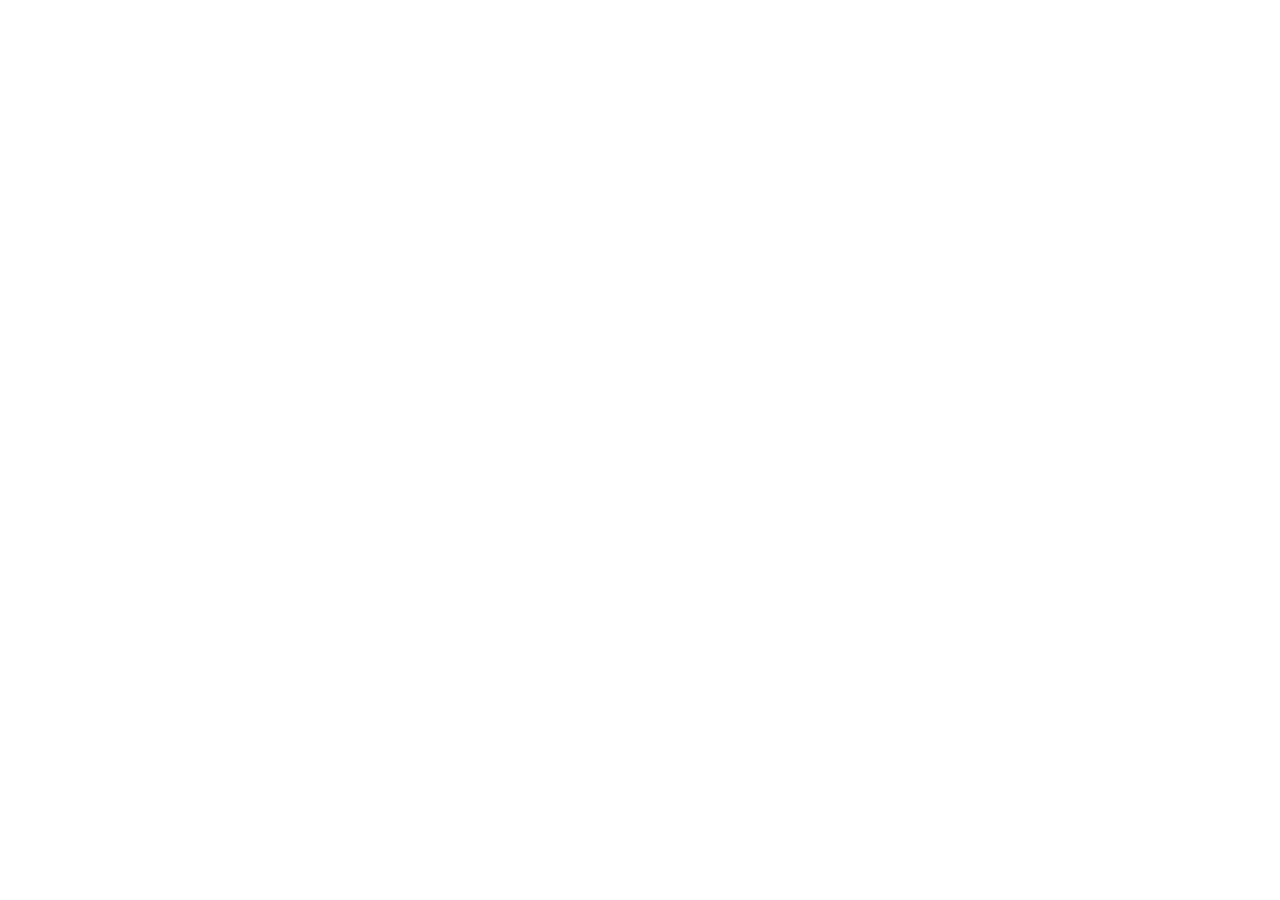
==== cssMemeSlider/index.html @ 8af1b4f4 "init: start cssMemeSlider-task LANG=en_EN date +'(%a, %b %d, %Y %r)'" ====
<!DOCTYPE html>
<html lang="en">
<head>
    <meta charset="UTF-8">
    <meta name="viewport" content="width=device-width, initial-scale=1.0">
    <title>CSS Meme Slider</title>
</head>
<body>
    
</body>
</html>
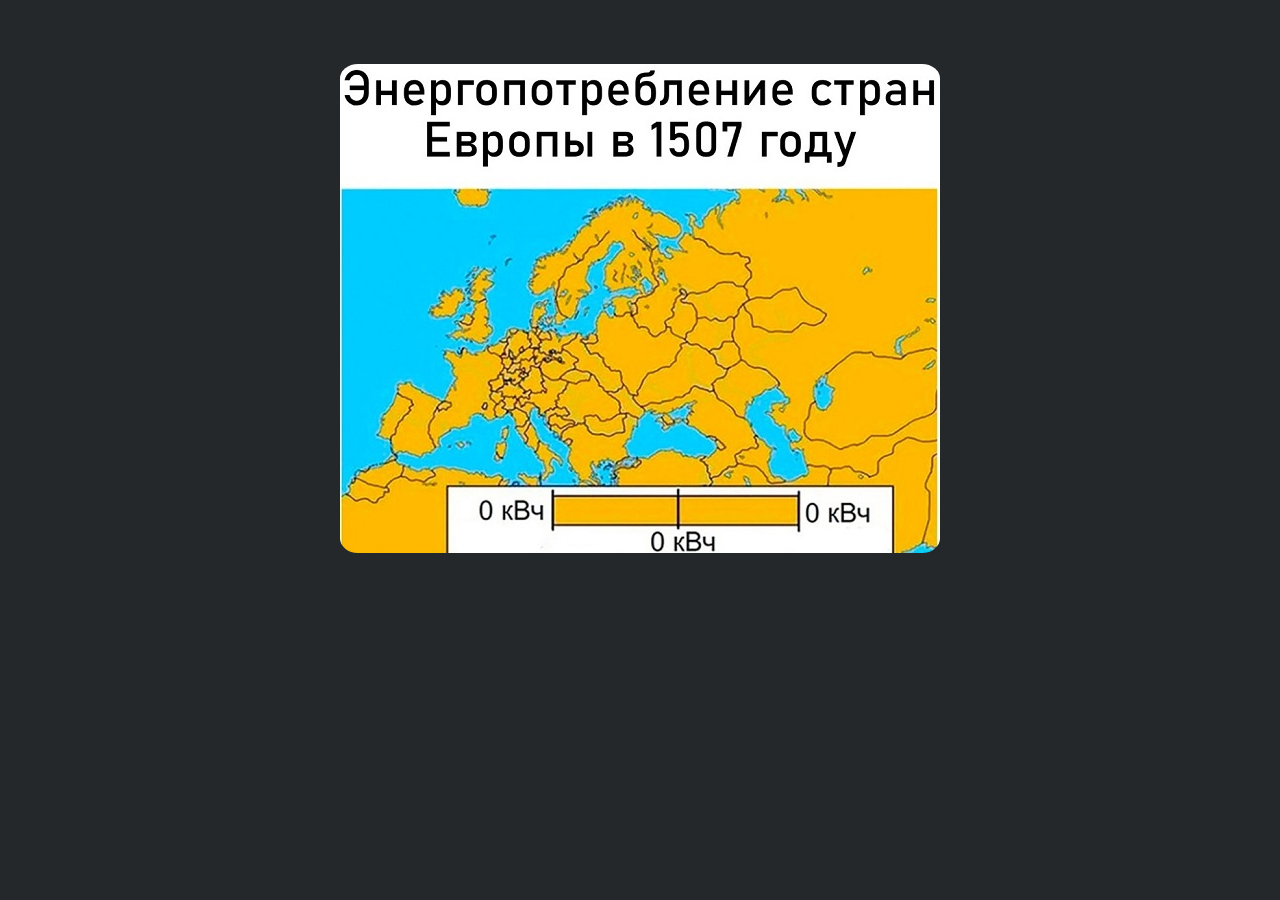
==== commit e8fbaa8d: "feat: add mem image LANG=en_EN date +'(%a, %b %d, %Y %r)'" ====
--- a/cssMemeSlider/index.html
+++ b/cssMemeSlider/index.html
@@ -4,8 +4,15 @@
     <meta charset="UTF-8">
     <meta name="viewport" content="width=device-width, initial-scale=1.0">
     <title>CSS Meme Slider</title>
+    <link rel="stylesheet" href="./src/css/reset.css">
+    <link rel="stylesheet" href="./src/css/style.css">
 </head>
 <body>
-    
+    <div class="wrapper">
+        <img src="./src/img/mem_1.jpg" alt="mem_1">
+        <img src="./src/img/mem_2.jpg" alt="mem_2">
+        <img src="./src/img/mem_3.jpg" alt="mem_3">
+        <img src="./src/img/mem_4.jpg" alt="mem_4">
+    </div>
 </body>
 </html>
--- a/cssMemeSlider/src/css/style.css
+++ b/cssMemeSlider/src/css/style.css
@@ -0,0 +1,17 @@
+body {
+    background-color: #25282a;
+}
+
+.wrapper {
+    margin: 0 auto;
+    margin-top: 5%;
+    display: flex;
+    flex-direction: row;
+    width: 600px;
+    height: 489px;
+    overflow: hidden;
+}
+
+.wrapper img {
+    border-radius: 3%;
+}
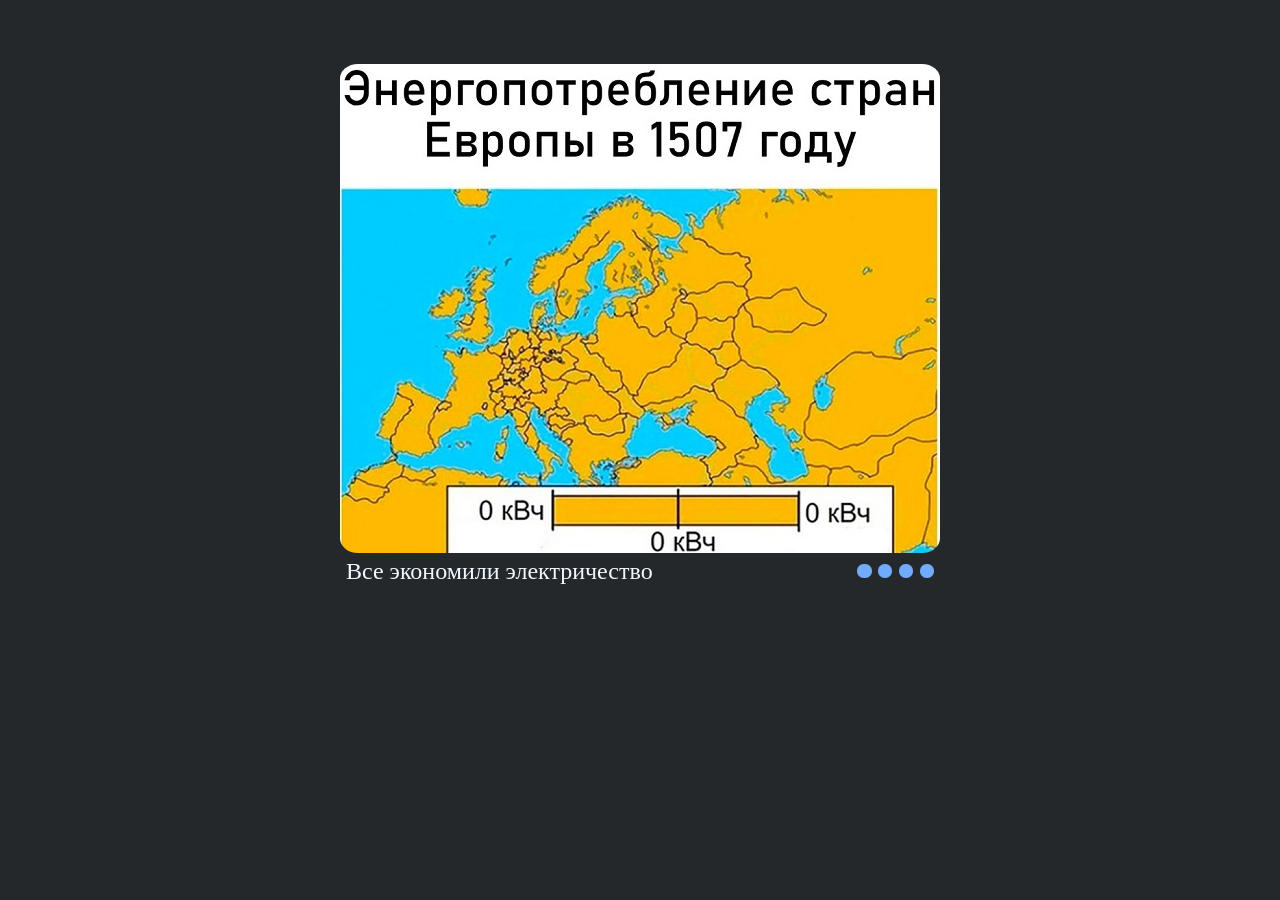
==== commit b5b1d6be: "feat: add mem image" ====
--- a/cssMemeSlider/index.html
+++ b/cssMemeSlider/index.html
@@ -8,11 +8,33 @@
     <link rel="stylesheet" href="./src/css/style.css">
 </head>
 <body>
-    <div class="wrapper">
-        <img src="./src/img/mem_1.jpg" alt="mem_1">
-        <img src="./src/img/mem_2.jpg" alt="mem_2">
-        <img src="./src/img/mem_3.jpg" alt="mem_3">
-        <img src="./src/img/mem_4.jpg" alt="mem_4">
+
+    <div class="container">
+        <div class="wrapper">
+            <img src="./src/img/mem_1.jpg" alt="mem_1">
+            <img src="./src/img/mem_2.jpg" alt="mem_2">
+            <img src="./src/img/mem_3.jpg" alt="mem_3">
+            <img src="./src/img/mem_4.jpg" alt="mem_4">
+        </div>
+        <div class="wrapper_down">
+            <div class="left">
+                <h1>Все экономили электричество</h1>
+            </div>
+            <div class="right">
+                <input class="slide s1" type="radio" name="r" id="r1" checked>
+                <input class="slide" type="radio" name="r" id="r2">
+                <input class="slide" type="radio" name="r" id="r3">
+                <input class="slide" type="radio" name="r" id="r4">
+            </div>
+
+            <div class="nav">
+                <label for="r1" class="bar"></label>
+                <label for="r2" class="bar"></label>
+                <label for="r3" class="bar"></label>
+                <label for="r4" class="bar"></label>
+            </div>
+        </div>
     </div>
+
 </body>
 </html>
--- a/cssMemeSlider/src/css/style.css
+++ b/cssMemeSlider/src/css/style.css
@@ -2,9 +2,20 @@
     background-color: #25282a;
 }
 
-.wrapper {
+h1 {
+    font-size: 1.5em;
+    color: aliceblue;
+}
+
+.container {
+    display: flex;
+    flex-direction: column;
     margin: 0 auto;
     margin-top: 5%;
+    width: 600px;
+}
+
+.wrapper {
     display: flex;
     flex-direction: row;
     width: 600px;
@@ -14,4 +25,58 @@
 
 .wrapper img {
     border-radius: 3%;
+}
+
+.wrapper_down {
+    display: flex;
+    flex-direction: row;
+    justify-content: space-between;
+    margin: 1%;
+    
+}
+
+.right {
+    display: flex;
+    align-items: center;
+}
+
+.nav {
+    display: flex;
+    flex-direction: row;
+    align-items: center;
+    gap: 0.4em;
+}
+
+.bar {
+    width: 0.9em;
+    height: 0.9em;
+    background-color: #71abfe;
+    border-radius: 45%;
+    cursor: pointer;
+    transition: all 0.4s;
+}
+
+.bar:hover {
+    background-color: #ffff;
+}
+
+
+input[name="r"] {
+    visibility: hidden;
+}
+
+#r1:checked ~ .s1 {
+    margin-left: 0;
+}
+
+#r2:checked ~ .s1 {
+    margin-left: -25%;
+}
+
+#r3:checked ~ .s1 {
+    margin-left: -50%;
+}
+
+#r4:checked ~ .s1 {
+    margin-left: -75%;
 }
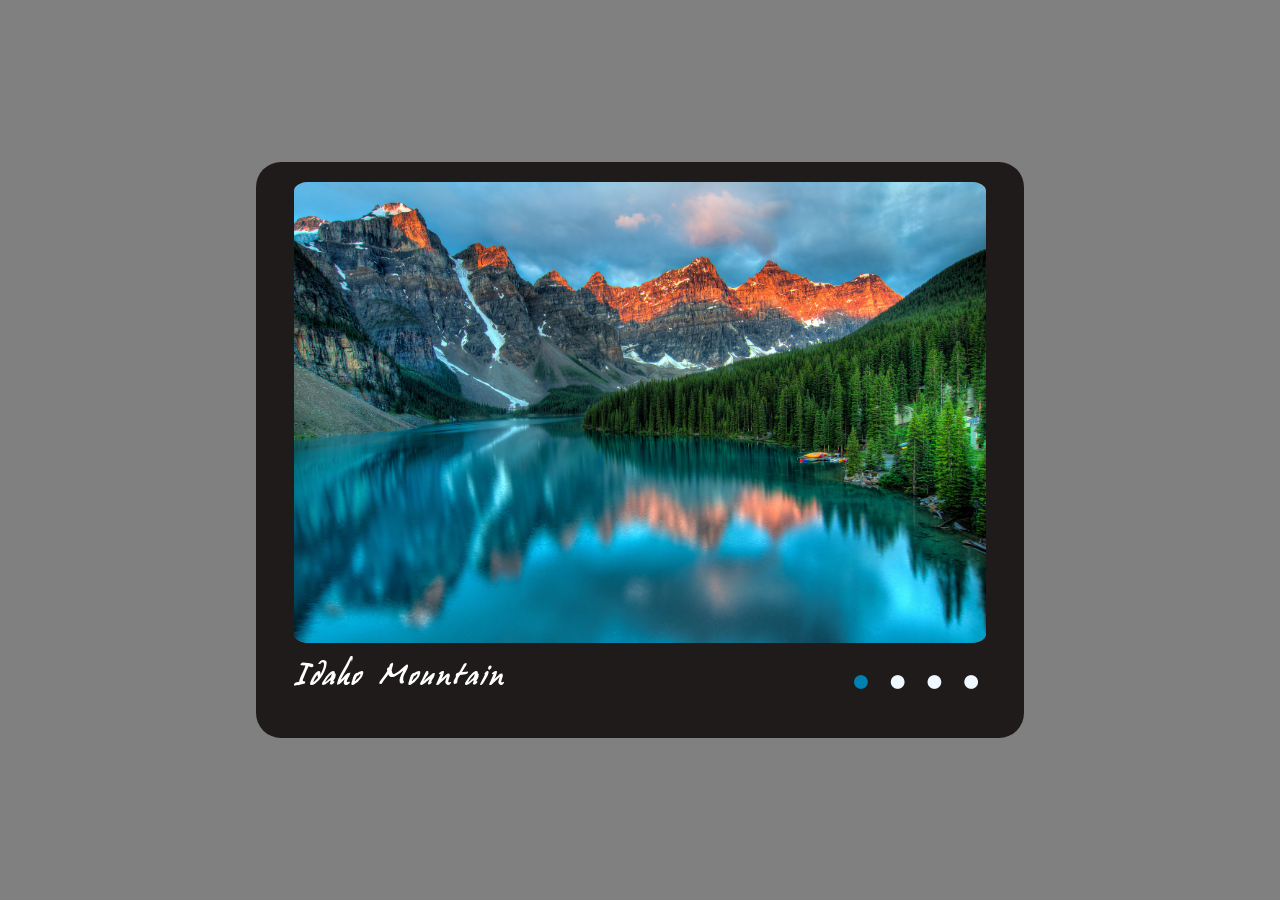
==== commit b42874cc: "refactor: move folder all files (Mon, Sep 16, 2024 10:30:41 PM)" ====
--- a/cssMemeSlider/index.html
+++ b/cssMemeSlider/index.html
@@ -1,40 +1,52 @@
 <!DOCTYPE html>
 <html lang="en">
 <head>
-    <meta charset="UTF-8">
-    <meta name="viewport" content="width=device-width, initial-scale=1.0">
-    <title>CSS Meme Slider</title>
-    <link rel="stylesheet" href="./src/css/reset.css">
-    <link rel="stylesheet" href="./src/css/style.css">
-</head>
+  <meta charset="UTF-8">
+  <meta name="viewport" content="width=device-width, initial-scale=1.0">
+  <title>Nature Slider</title>
+  <link rel="stylesheet" href="./assets/css/normalize.css">
+  <link rel="stylesheet" href="./assets/css/style.css">
+  <link type="image/png" sizes="16x16" rel="icon" href="./assets/favicon/favicon-16.png">
+  <link type="image/png" sizes="32x32" rel="icon" href="./assets/favicon/favicon-32.png">
+ </head>
 <body>
-
-    <div class="container">
-        <div class="wrapper">
-            <img src="./src/img/mem_1.jpg" alt="mem_1">
-            <img src="./src/img/mem_2.jpg" alt="mem_2">
-            <img src="./src/img/mem_3.jpg" alt="mem_3">
-            <img src="./src/img/mem_4.jpg" alt="mem_4">
+  <div class="wrapper">
+    <div class="slider-wrapper">
+      <input type="radio" id="radio_4" name="but" />
+      <input type="radio" id="radio_3" name="but" />
+      <input type="radio" id="radio_2" name="but" />
+      <input type="radio" id="radio_1" name="but" checked/>
+      <div class="txt-btn">
+        <div class="slider-button">
+          <label for="radio_1" class="lableRadio" id="radio1">
+            <span>&#9679;</span>
+          </label>
+          <label for="radio_2" class="lableRadio" id="radio2">
+            <span>&#9679;</span>
+          </label>
+          <label for="radio_3" class="lableRadio" id="radio3">
+            <span>&#9679;</span>
+          </label>
+          <label for="radio_4" class="lableRadio" id="radio4">
+            <span>&#9679;</span>
+          </label>
         </div>
-        <div class="wrapper_down">
-            <div class="left">
-                <h1>Все экономили электричество</h1>
-            </div>
-            <div class="right">
-                <input class="slide s1" type="radio" name="r" id="r1" checked>
-                <input class="slide" type="radio" name="r" id="r2">
-                <input class="slide" type="radio" name="r" id="r3">
-                <input class="slide" type="radio" name="r" id="r4">
-            </div>
-
-            <div class="nav">
-                <label for="r1" class="bar"></label>
-                <label for="r2" class="bar"></label>
-                <label for="r3" class="bar"></label>
-                <label for="r4" class="bar"></label>
-            </div>
+        <div class="slider-description">
+            <h2 class="txt1">Idaho Mountain</h2>
+            <h2 class="txt2">Alabama Mountain</h2>
+            <h2 class="txt3">Alaska Mountain</h2>
+            <h2 class="txt4">Oklahoma Mountain</h2>
         </div>
+      </div>
+      <div class="slider">
+        <div class="slider-img">
+          <img src="./assets/img/img_1.jpg" alt="Img1">
+          <img src="./assets/img/img_2.jpg" alt="Img2">
+          <img src="./assets/img/img_3.jpg" alt="Img3">
+          <img src="./assets/img/img_4.jpg" alt="Img4">
+        </div>
+      </div>
     </div>
-
+  </div>
 </body>
 </html>
--- a/cssMemeSlider/assets/css/style.css
+++ b/cssMemeSlider/assets/css/style.css
@@ -0,0 +1,262 @@
+
+@font-face {
+	font-family: 'HansHandCyr'; 
+	src: url(../fonts/HansHandCyr.ttf); 
+}
+
+h2 {
+  color: white;
+  transition: .5s;
+  font-size: 1.5rem;
+  font-family: HansHandCyr;
+  letter-spacing: 0.2rem;
+}
+
+.wrapper {
+  display: flex;
+  justify-content: center;
+  align-items: center;
+  width: 100vw;
+  height: 100vh;
+  background: gray;
+}
+
+.slider-wrapper {
+  display: flex;
+  justify-content: center;
+  align-items: center;
+  flex-direction: column-reverse;
+  width: 60vw;
+  height: auto;
+  background: #1f1b1b;
+  border-radius: 1.5625rem;
+  padding: 1.25rem 0 1.25rem 0;
+}
+
+.slider {
+  display: flex;
+  justify-content: center;
+  align-items: center;
+  width: 90%;
+  height: 90%;
+  background: grey;
+  border-radius: 2%;
+  overflow: hidden;
+  text-align: center;
+}
+
+.slider-img {
+  display: flex;
+  transition: .5s;
+  & img {
+    width: 100%;
+  }
+}
+
+input {
+  display: none;
+}
+
+.slider-description {
+  display: flex;
+  overflow: hidden;
+  text-align: left;
+  order: -1;
+  width: 100%;
+}
+
+.slider-hidden {
+  display: flex;
+}
+
+.txt-btn {
+  display: flex;
+  justify-content: space-between;
+  align-items: center;
+  width: 90%;
+}
+
+#radio_1:hover, #radio_2:hover, #radio_3:hover {
+    cursor: pointer;
+}
+
+.txt1, .txt2, .txt3, .txt4 {
+  animation: 1s ease-in-out 0s alternate op;
+  /* padding: 0 1rem 0 1rem; */
+}
+
+input#radio_1:checked {
+  & ~ .txt-btn .slider-description .txt3 {
+    scale: 0;
+    display: none;
+  }
+
+  & ~ .txt-btn .slider-description .txt4 {
+    scale: 0;
+    display: none;
+  }
+
+  & ~ .txt-btn .slider-description .txt2 {
+    scale: 0;
+    display: none;
+  }
+
+  & ~ .txt-btn .slider-description .txt1 {
+    scale: 1;
+    display: block;
+  }
+
+  & ~ .slider .slider-img {
+    transform: translateX(0);
+  }
+
+  ~ .txt-btn .slider-button #radio1 span {
+    color:#0081b0;
+  }
+}
+
+input#radio_2:checked {
+  & ~ .txt-btn .slider-description .txt3 {
+    scale: 0;
+    display: none;
+  }
+
+  & ~ .txt-btn .slider-description .txt4 {
+    scale: 0;
+    display: none;
+  }
+
+  & ~ .txt-btn .slider-description .txt2 {
+    scale: 1;
+    display: block;
+  }
+
+  & ~ .txt-btn .slider-description .txt1 {
+    scale: 0;
+    display: none;
+  }
+
+  & ~ .slider .slider-img {
+    transform: translateX(-100%);
+  }
+
+  ~ .txt-btn .slider-button #radio2 span {
+    color:#0081b0;
+  }
+}
+
+input#radio_3:checked {
+  & ~ .txt-btn .slider-description .txt3 {
+    scale: 1;
+    display: block;
+  }
+
+  & ~ .txt-btn .slider-description .txt4 {
+    scale: 0;
+    display: none;
+  }
+
+  & ~ .txt-btn .slider-description .txt2 {
+    scale: 0;
+    display: none;
+  }
+
+  & ~ .txt-btn .slider-description .txt1 {
+    scale: 0;
+    display: none;
+  }
+
+  & ~ .slider .slider-img {
+    transform: translateX(-200%);
+  }
+
+  ~ .txt-btn .slider-button #radio3 span {
+    color:#0081b0;
+  }
+}
+
+input#radio_4:checked {
+  & ~ .txt-btn .slider-description .txt4 {
+    scale: 1;
+    display: block;
+  }
+
+  & ~ .txt-btn .slider-description .txt3 {
+    scale: 0;
+    display: none;
+  }
+
+  & ~ .txt-btn .slider-description .txt2 {
+    scale: 0;
+    display: none;
+  }
+
+  & ~ .txt-btn .slider-description .txt1 {
+    scale: 0;
+    display: none;
+  }
+
+  & ~ .slider .slider-img {
+    transform: translateX(-300%);
+  }
+
+  ~ .txt-btn .slider-button #radio4 span {
+    color:#0081b0;
+  }
+}
+
+.slider-button {
+  display: flex;
+  gap: 0.5rem;
+}
+
+label {
+  display: flex;
+  justify-content: center;
+  align-items: center;
+  width: 1.8rem;
+  height: 1.8rem;
+  cursor: pointer;
+  transition: .4s;
+  border-radius: 50%;
+  
+  &:hover {
+    & span {
+      color: #0081b0;
+    }
+  }
+}
+
+span {
+  color: aliceblue;
+  font-size: 2rem;
+  transition: .5s;
+  border-radius: 1rem;
+}
+
+@keyframes op {
+  0% { opacity:0; }   
+  100% { opacity:1; }
+}
+
+@media (max-width: 1280px) {}
+
+@media (max-width: 768px) {
+  h2 {
+    font-size: 1rem;
+    letter-spacing: 0.1rem;
+  }
+
+  .txt-btn {
+    flex-direction: column;
+  }
+
+  .slider-button {
+    padding-top: 1rem;
+    order: -1;
+  }
+}
+
+@media (max-width: 320px) {
+
+}
